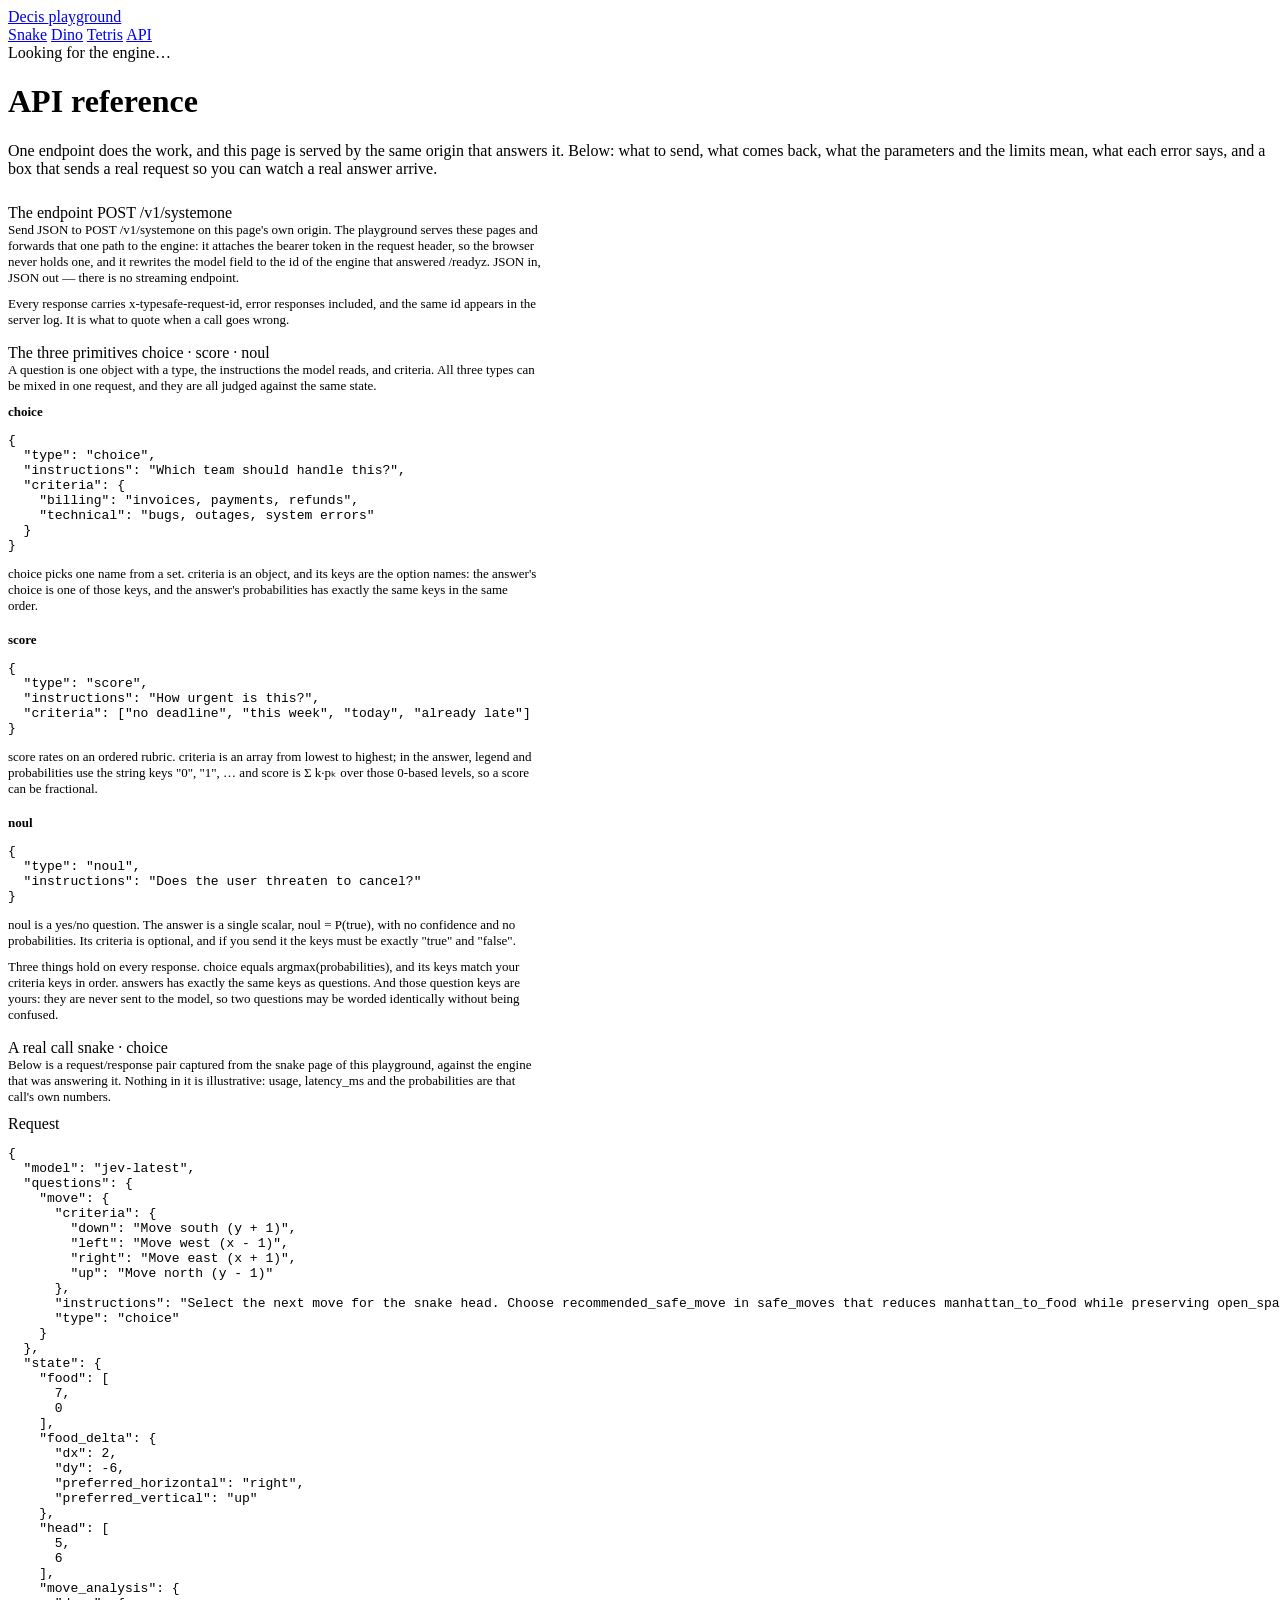
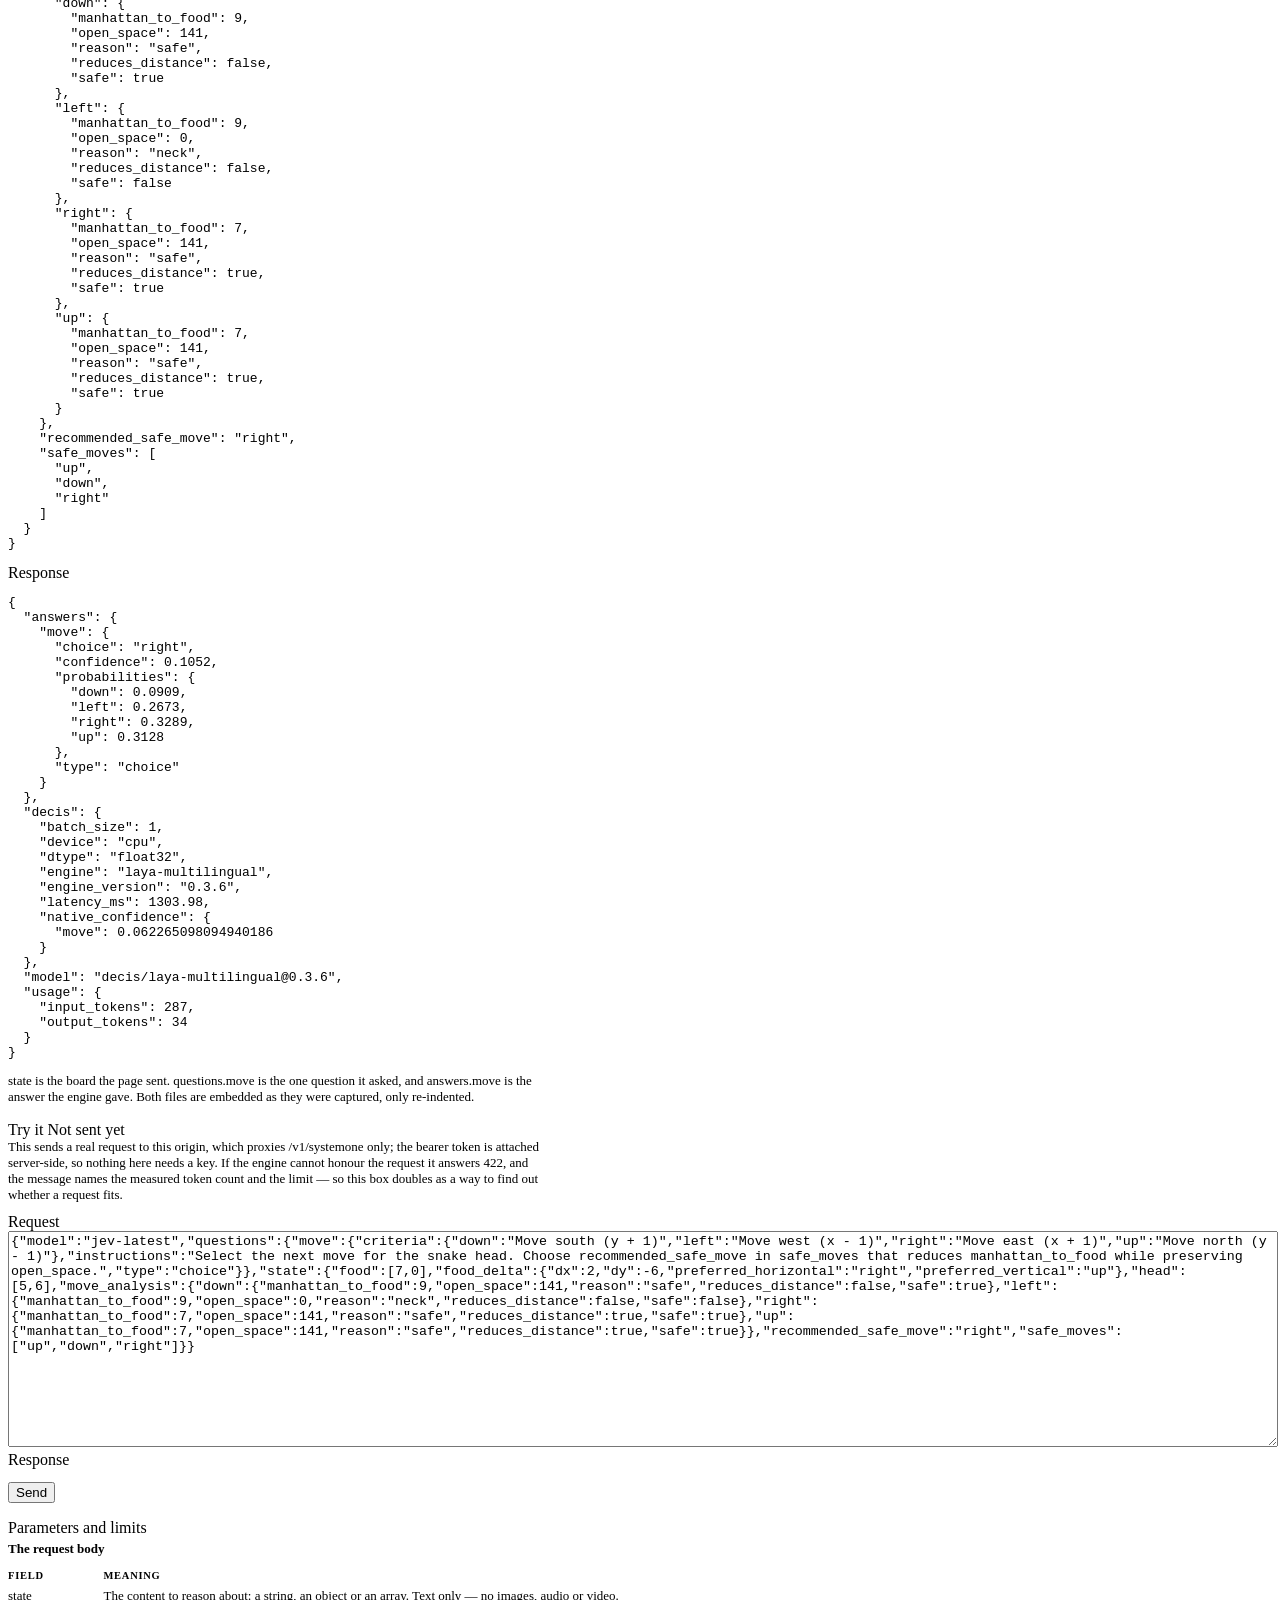
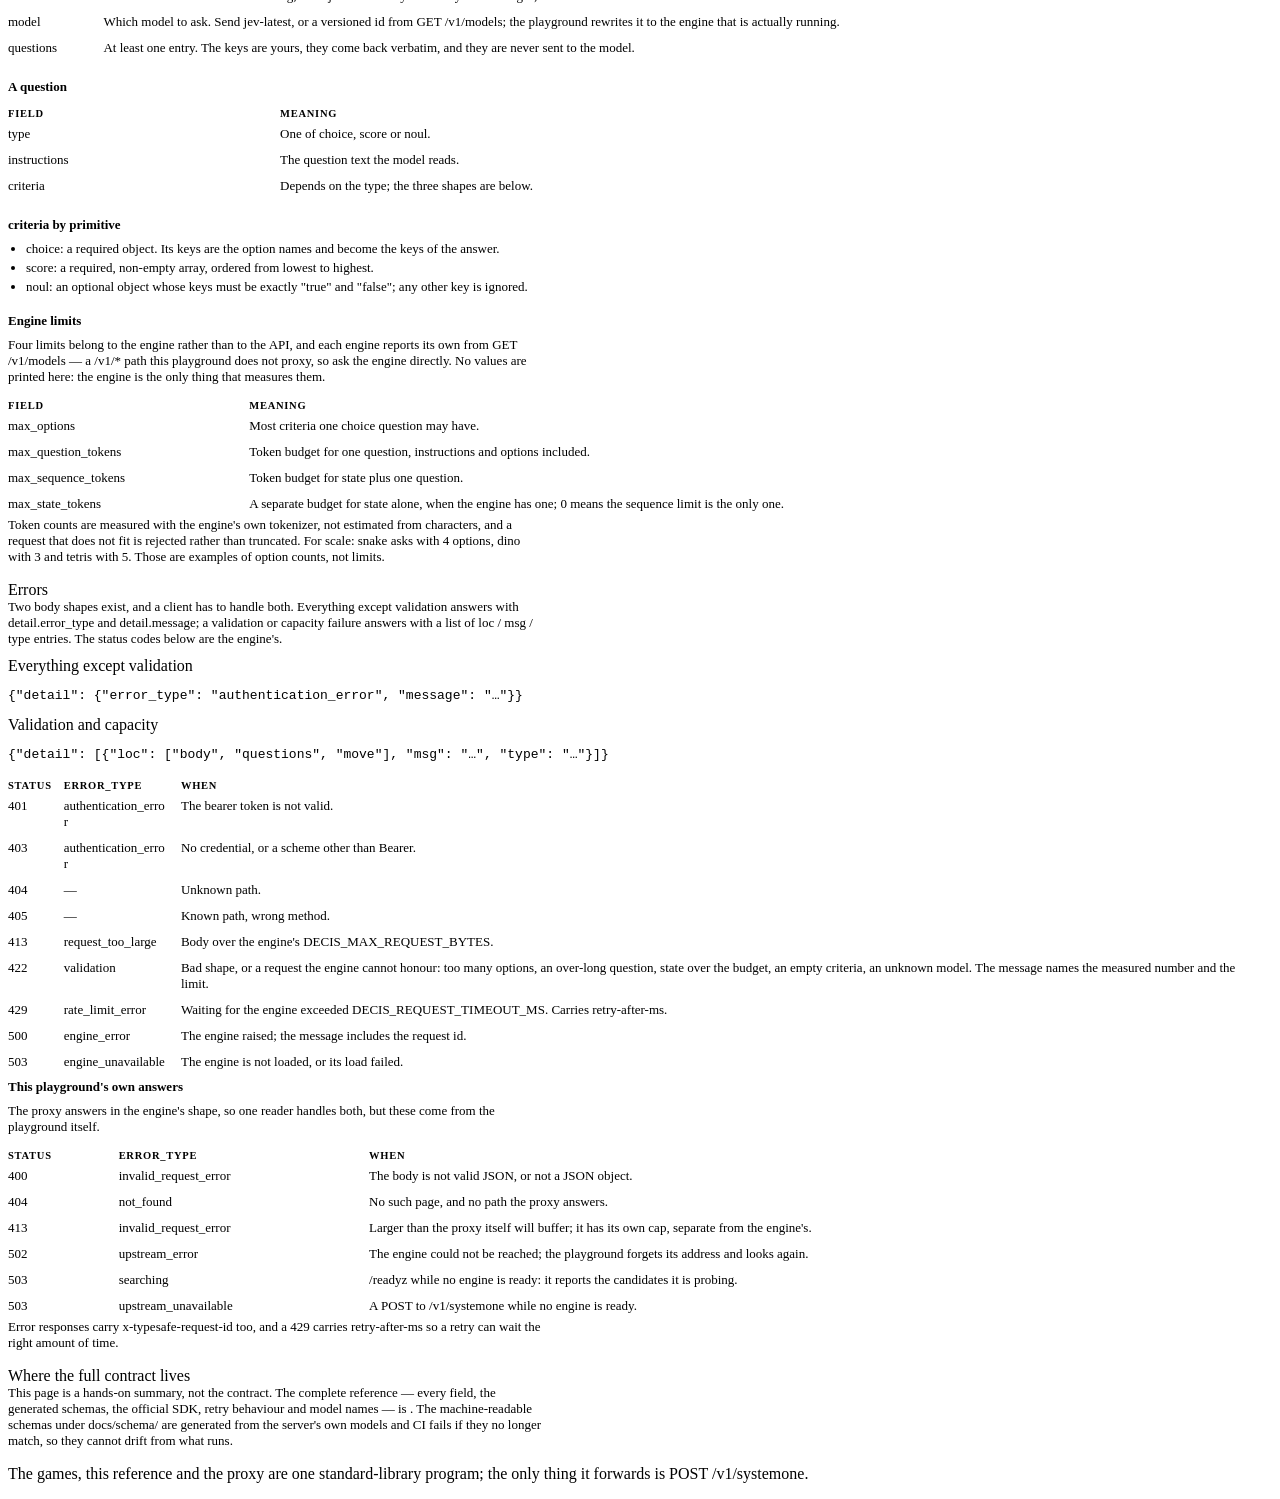
==== playground/web/api.html @ d7b5f20f "playground: move the readout under the model, add /api, and record the games Four things, all from t" ====
<!DOCTYPE html>
<!--
  The playground's human-facing reference for the API itself.

  It is a page of the playground, not a second copy of docs/api.md: it is the short version
  a reader can scroll while a request is in front of them, with a box that sends a real
  call. It wears the shared /theme.css and /i18n.js like the games, and it is static HTML
  apart from that box -- with JavaScript off, the prose and every example still read.

  Three conventions it follows deliberately:

  * **The wire vocabulary stays English.** `state`, `questions`, `criteria`, the field
    names, the status codes and `POST /v1/systemone` are values a caller types, so they are
    not translated. Only the prose around them is.
  * **The examples are captured, not invented.** The request/response pair in "A real call"
    is the snake page's own call, taken from `.scratch/api_example_request.json` and
    `.scratch/api_example_response.json` (see `.scratch/capture_api_example.py`); the
    numbers in it are that call's.
  * **No number here is a measurement of ours.** The engine limits are reported by the
    engine from `GET /v1/models`, so this page points at it instead of printing a value it
    has not measured (AGENTS.md §8).
-->
<html lang="en">
<head>
  <meta charset="UTF-8">
  <meta name="viewport" content="width=device-width, initial-scale=1.0">
  <title>Decis / API reference</title>
  <link rel="stylesheet" href="/theme.css">
  <script src="/i18n.js"></script>
  <style>
    /* Page layout only: the palette, the panels, the buttons, the I/O blocks and the
       footer come from /theme.css, which every page shares; so does the reading column
       (`.shell`, `.hero`, `.lede`), which the index and this page have in common. */
    /* One column of panels, in the order a reader needs them. */
    .sections { display: flex; flex-direction: column; gap: 16px; margin-top: 26px; }

    .panel p { margin: 0 0 10px; color: var(--ink-dim); font-size: 13px; max-width: 82ch; }
    .panel p:last-child { margin-bottom: 0; }

    .panel h3 { margin: 18px 0 8px; font-size: 13px; font-weight: 650; color: var(--ink); }
    .panel h3:first-of-type { margin-top: 4px; }

    .panel ul { margin: 0 0 10px; padding-left: 18px; color: var(--ink-dim); font-size: 13px; max-width: 82ch; }
    .panel li { margin: 3px 0; }

    /* Field tables: layout only. Every colour is a theme token, used not restated. */
    table.fields { width: 100%; border-collapse: collapse; font-size: 13px; }
    table.fields th, table.fields td { text-align: left; vertical-align: top; padding: 5px 12px 5px 0; }
    table.fields thead th {
      color: var(--muted);
      font-size: 10.5px;
      font-weight: 650;
      letter-spacing: 0.07em;
      text-transform: uppercase;
      padding-bottom: 2px;
    }
    table.fields tbody td { color: var(--ink-dim); }
    table.fields td.field, table.fields td.status { white-space: nowrap; color: var(--ink); }
    /* A cell can hold one unbreakable token -- `authentication_error`, `upstream_unavailable`,
       `DECIS_REQUEST_TIMEOUT_MS` -- and at a phone width the auto layout would honour its full
       width and push the whole page sideways (measured at 380px: `table.fields [35..475]
       vw=380`, then `[35..398]` once only the `error_type` column could break). Letting the
       words break is what keeps three columns inside the column. */
    table.fields td { overflow-wrap: anywhere; }

    /* The one control theme.css has no primitive for: an input, wearing `.io-pre` so it
       is the same block as every payload on the page. */
    textarea.io-pre { width: 100%; min-height: 210px; resize: vertical; color: var(--ink); }

    .try-actions { display: flex; flex-wrap: wrap; align-items: center; gap: 10px; margin-top: 10px; }
  </style>
</head>
<body>
  <header class="app-bar">
    <a class="brand" href="/">
      <span class="brand-mark"></span>
      <span class="brand-name">Decis <span class="brand-sub" data-i18n="brand.sub">playground</span></span>
    </a>
    <nav class="app-nav">
      <a data-back-link></a>
      <a href="/snake" data-i18n="nav.snake">Snake</a>
      <a href="/dino" data-i18n="nav.dino">Dino</a>
      <a href="/tetris" data-i18n="nav.tetris">Tetris</a>
      <a href="/api" data-i18n="nav.api" aria-current="page">API</a>
      <a data-repo-link></a>
    </nav>
    <span class="spacer"></span>
    <span class="status-chip" id="status-chip">
      <span id="dot" class="dot busy"></span>
      <span id="status-text" data-i18n="status.searching" data-i18n-dynamic>Looking for the engine&hellip;</span>
    </span>
    <div data-lang-switch></div>
  </header>

  <main class="shell">
    <div class="hero">
      <h1><span class="grad" data-i18n="hero.title">API reference</span></h1>
    </div>
    <p class="lede" data-i18n="hero.lede">
      One endpoint does the work, and this page is served by the same origin that answers it.
      Below: what to send, what comes back, what the parameters and the limits mean, what each
      error says, and a box that sends a real request so you can watch a real answer arrive.
    </p>

    <div class="sections">
      <section class="panel">
        <div class="panel-head">
          <span data-i18n="ep.title">The endpoint</span>
          <span class="panel-sub">POST /v1/systemone</span>
        </div>
        <p data-i18n="ep.body">
          Send JSON to POST /v1/systemone on this page's own origin. The playground serves these
          pages and forwards that one path to the engine: it attaches the bearer token in the
          request header, so the browser never holds one, and it rewrites the model field to the
          id of the engine that answered /readyz. JSON in, JSON out &mdash; there is no streaming
          endpoint.
        </p>
        <p data-i18n="ep.ids">
          Every response carries x-typesafe-request-id, error responses included, and the same id
          appears in the server log. It is what to quote when a call goes wrong.
        </p>
      </section>

      <section class="panel">
        <div class="panel-head">
          <span data-i18n="prim.title">The three primitives</span>
          <span class="panel-sub">choice &middot; score &middot; noul</span>
        </div>
        <p data-i18n="prim.lede">
          A question is one object with a type, the instructions the model reads, and criteria. All
          three types can be mixed in one request, and they are all judged against the same state.
        </p>
        <h3>choice</h3>
        <pre class="io-pre">{
  "type": "choice",
  "instructions": "Which team should handle this?",
  "criteria": {
    "billing": "invoices, payments, refunds",
    "technical": "bugs, outages, system errors"
  }
}</pre>
        <p data-i18n="prim.choice.body">
          choice picks one name from a set. criteria is an object, and its keys are the option
          names: the answer's choice is one of those keys, and the answer's probabilities has
          exactly the same keys in the same order.
        </p>
        <h3>score</h3>
        <pre class="io-pre">{
  "type": "score",
  "instructions": "How urgent is this?",
  "criteria": ["no deadline", "this week", "today", "already late"]
}</pre>
        <p data-i18n="prim.score.body">
          score rates on an ordered rubric. criteria is an array from lowest to highest; in the
          answer, legend and probabilities use the string keys "0", "1", &hellip; and score is
          &Sigma; k&middot;p&#8342; over those 0-based levels, so a score can be fractional.
        </p>
        <h3>noul</h3>
        <pre class="io-pre">{
  "type": "noul",
  "instructions": "Does the user threaten to cancel?"
}</pre>
        <p data-i18n="prim.noul.body">
          noul is a yes/no question. The answer is a single scalar, noul = P(true), with no
          confidence and no probabilities. Its criteria is optional, and if you send it the keys
          must be exactly "true" and "false".
        </p>
        <p data-i18n="prim.guarantees">
          Three things hold on every response. choice equals argmax(probabilities), and its keys
          match your criteria keys in order. answers has exactly the same keys as questions. And
          those question keys are yours: they are never sent to the model, so two questions may be
          worded identically without being confused.
        </p>
      </section>

      <section class="panel">
        <div class="panel-head">
          <span data-i18n="call.title">A real call</span>
          <span class="panel-sub">snake &middot; choice</span>
        </div>
        <p data-i18n="call.note">
          Below is a request/response pair captured from the snake page of this playground, against
          the engine that was answering it. Nothing in it is illustrative: usage, latency_ms and
          the probabilities are that call's own numbers.
        </p>
        <div class="io-body">
          <div class="io-block">
            <span class="io-label" data-i18n="io.request">Request</span>
            <pre class="io-pre">{
  "model": "jev-latest",
  "questions": {
    "move": {
      "criteria": {
        "down": "Move south (y + 1)",
        "left": "Move west (x - 1)",
        "right": "Move east (x + 1)",
        "up": "Move north (y - 1)"
      },
      "instructions": "Select the next move for the snake head. Choose recommended_safe_move in safe_moves that reduces manhattan_to_food while preserving open_space.",
      "type": "choice"
    }
  },
  "state": {
    "food": [
      7,
      0
    ],
    "food_delta": {
      "dx": 2,
      "dy": -6,
      "preferred_horizontal": "right",
      "preferred_vertical": "up"
    },
    "head": [
      5,
      6
    ],
    "move_analysis": {
      "down": {
        "manhattan_to_food": 9,
        "open_space": 141,
        "reason": "safe",
        "reduces_distance": false,
        "safe": true
      },
      "left": {
        "manhattan_to_food": 9,
        "open_space": 0,
        "reason": "neck",
        "reduces_distance": false,
        "safe": false
      },
      "right": {
        "manhattan_to_food": 7,
        "open_space": 141,
        "reason": "safe",
        "reduces_distance": true,
        "safe": true
      },
      "up": {
        "manhattan_to_food": 7,
        "open_space": 141,
        "reason": "safe",
        "reduces_distance": true,
        "safe": true
      }
    },
    "recommended_safe_move": "right",
    "safe_moves": [
      "up",
      "down",
      "right"
    ]
  }
}</pre>
          </div>
          <div class="io-block">
            <span class="io-label" data-i18n="io.response">Response</span>
            <pre class="io-pre">{
  "answers": {
    "move": {
      "choice": "right",
      "confidence": 0.1052,
      "probabilities": {
        "down": 0.0909,
        "left": 0.2673,
        "right": 0.3289,
        "up": 0.3128
      },
      "type": "choice"
    }
  },
  "decis": {
    "batch_size": 1,
    "device": "cpu",
    "dtype": "float32",
    "engine": "laya-multilingual",
    "engine_version": "0.3.6",
    "latency_ms": 1303.98,
    "native_confidence": {
      "move": 0.062265098094940186
    }
  },
  "model": "decis/laya-multilingual@0.3.6",
  "usage": {
    "input_tokens": 287,
    "output_tokens": 34
  }
}</pre>
          </div>
        </div>
        <p data-i18n="call.anatomy">
          state is the board the page sent. questions.move is the one question it asked, and
          answers.move is the answer the engine gave. Both files are embedded as they were
          captured, only re-indented.
        </p>
      </section>

      <section class="panel">
        <div class="panel-head">
          <span data-i18n="try.title">Try it</span>
          <span class="panel-subs">
            <span class="panel-sub" id="try-status" data-i18n="try.idle" data-i18n-dynamic>Not sent yet</span>
            <span class="panel-sub" id="try-id"></span>
          </span>
        </div>
        <p data-i18n="try.hint">
          This sends a real request to this origin, which proxies /v1/systemone only; the bearer
          token is attached server-side, so nothing here needs a key. If the engine cannot honour
          the request it answers 422, and the message names the measured token count and the limit
          &mdash; so this box doubles as a way to find out whether a request fits.
        </p>
        <div class="io-body">
          <div class="io-block">
            <label class="io-label" for="try-request" data-i18n="io.request">Request</label>
            <textarea id="try-request" class="io-pre" rows="12" spellcheck="false">{"model":"jev-latest","questions":{"move":{"criteria":{"down":"Move south (y + 1)","left":"Move west (x - 1)","right":"Move east (x + 1)","up":"Move north (y - 1)"},"instructions":"Select the next move for the snake head. Choose recommended_safe_move in safe_moves that reduces manhattan_to_food while preserving open_space.","type":"choice"}},"state":{"food":[7,0],"food_delta":{"dx":2,"dy":-6,"preferred_horizontal":"right","preferred_vertical":"up"},"head":[5,6],"move_analysis":{"down":{"manhattan_to_food":9,"open_space":141,"reason":"safe","reduces_distance":false,"safe":true},"left":{"manhattan_to_food":9,"open_space":0,"reason":"neck","reduces_distance":false,"safe":false},"right":{"manhattan_to_food":7,"open_space":141,"reason":"safe","reduces_distance":true,"safe":true},"up":{"manhattan_to_food":7,"open_space":141,"reason":"safe","reduces_distance":true,"safe":true}},"recommended_safe_move":"right","safe_moves":["up","down","right"]}}</textarea>
          </div>
          <div class="io-block">
            <span class="io-label" data-i18n="io.response">Response</span>
            <pre class="io-pre" id="try-response"></pre>
          </div>
        </div>
        <div class="try-actions">
          <button class="btn btn-primary" id="try-send" type="button" data-i18n="try.send">Send</button>
        </div>
      </section>

      <section class="panel">
        <div class="panel-head">
          <span data-i18n="params.title">Parameters and limits</span>
        </div>
        <h3 data-i18n="params.req.head">The request body</h3>
        <table class="fields">
          <thead>
            <tr><th data-i18n="params.field">Field</th><th data-i18n="params.meaning">Meaning</th></tr>
          </thead>
          <tbody>
            <tr>
              <td class="field mono">state</td>
              <td data-i18n="params.state.desc">
                The content to reason about: a string, an object or an array. Text only &mdash; no
                images, audio or video.
              </td>
            </tr>
            <tr>
              <td class="field mono">model</td>
              <td data-i18n="params.model.desc">
                Which model to ask. Send jev-latest, or a versioned id from GET /v1/models; the
                playground rewrites it to the engine that is actually running.
              </td>
            </tr>
            <tr>
              <td class="field mono">questions</td>
              <td data-i18n="params.questions.desc">
                At least one entry. The keys are yours, they come back verbatim, and they are never
                sent to the model.
              </td>
            </tr>
          </tbody>
        </table>

        <h3 data-i18n="params.qhead">A question</h3>
        <table class="fields">
          <thead>
            <tr><th data-i18n="params.field">Field</th><th data-i18n="params.meaning">Meaning</th></tr>
          </thead>
          <tbody>
            <tr>
              <td class="field mono">type</td>
              <td data-i18n="params.q.type.desc">One of choice, score or noul.</td>
            </tr>
            <tr>
              <td class="field mono">instructions</td>
              <td data-i18n="params.q.instructions.desc">The question text the model reads.</td>
            </tr>
            <tr>
              <td class="field mono">criteria</td>
              <td data-i18n="params.q.criteria.desc">Depends on the type; the three shapes are below.</td>
            </tr>
          </tbody>
        </table>

        <h3 data-i18n="params.criteria.head">criteria by primitive</h3>
        <ul>
          <li data-i18n="params.criteria.choice">
            choice: a required object. Its keys are the option names and become the keys of the
            answer.
          </li>
          <li data-i18n="params.criteria.score">
            score: a required, non-empty array, ordered from lowest to highest.
          </li>
          <li data-i18n="params.criteria.noul">
            noul: an optional object whose keys must be exactly "true" and "false"; any other key
            is ignored.
          </li>
        </ul>

        <h3 data-i18n="limits.title">Engine limits</h3>
        <p data-i18n="limits.lede">
          Four limits belong to the engine rather than to the API, and each engine reports its own
          from GET /v1/models &mdash; a /v1/* path this playground does not proxy, so ask the engine
          directly. No values are printed here: the engine is the only thing that measures them.
        </p>
        <table class="fields">
          <thead>
            <tr><th data-i18n="params.field">Field</th><th data-i18n="params.meaning">Meaning</th></tr>
          </thead>
          <tbody>
            <tr>
              <td class="field mono">max_options</td>
              <td data-i18n="limits.maxOptions.desc">Most criteria one choice question may have.</td>
            </tr>
            <tr>
              <td class="field mono">max_question_tokens</td>
              <td data-i18n="limits.maxQuestionTokens.desc">
                Token budget for one question, instructions and options included.
              </td>
            </tr>
            <tr>
              <td class="field mono">max_sequence_tokens</td>
              <td data-i18n="limits.maxSequenceTokens.desc">Token budget for state plus one question.</td>
            </tr>
            <tr>
              <td class="field mono">max_state_tokens</td>
              <td data-i18n="limits.maxStateTokens.desc">
                A separate budget for state alone, when the engine has one; 0 means the sequence
                limit is the only one.
              </td>
            </tr>
          </tbody>
        </table>
        <p data-i18n="limits.tokenizer">
          Token counts are measured with the engine's own tokenizer, not estimated from characters,
          and a request that does not fit is rejected rather than truncated. For scale: snake asks
          with 4 options, dino with 3 and tetris with 5. Those are examples of option counts, not
          limits.
        </p>
      </section>

      <section class="panel">
        <div class="panel-head">
          <span data-i18n="err.title">Errors</span>
        </div>
        <p data-i18n="err.lede">
          Two body shapes exist, and a client has to handle both. Everything except validation
          answers with detail.error_type and detail.message; a validation or capacity failure
          answers with a list of loc / msg / type entries. The status codes below are the engine's.
        </p>
        <div class="io-body">
          <div class="io-block">
            <span class="io-label" data-i18n="err.shape.one">Everything except validation</span>
            <pre class="io-pre">{"detail": {"error_type": "authentication_error", "message": "&hellip;"}}</pre>
          </div>
          <div class="io-block">
            <span class="io-label" data-i18n="err.shape.two">Validation and capacity</span>
            <pre class="io-pre">{"detail": [{"loc": ["body", "questions", "move"], "msg": "&hellip;", "type": "&hellip;"}]}</pre>
          </div>
        </div>
        <table class="fields">
          <thead>
            <tr>
              <th data-i18n="err.status">Status</th>
              <th>error_type</th>
              <th data-i18n="err.when">When</th>
            </tr>
          </thead>
          <tbody>
            <tr>
              <td class="status"><span class="tag">401</span></td>
              <td class="mono">authentication_error</td>
              <td data-i18n="err.401">The bearer token is not valid.</td>
            </tr>
            <tr>
              <td class="status"><span class="tag">403</span></td>
              <td class="mono">authentication_error</td>
              <td data-i18n="err.403">No credential, or a scheme other than Bearer.</td>
            </tr>
            <tr>
              <td class="status"><span class="tag">404</span></td>
              <td class="mono">&mdash;</td>
              <td data-i18n="err.404">Unknown path.</td>
            </tr>
            <tr>
              <td class="status"><span class="tag">405</span></td>
              <td class="mono">&mdash;</td>
              <td data-i18n="err.405">Known path, wrong method.</td>
            </tr>
            <tr>
              <td class="status"><span class="tag">413</span></td>
              <td class="mono">request_too_large</td>
              <td data-i18n="err.413">Body over the engine's DECIS_MAX_REQUEST_BYTES.</td>
            </tr>
            <tr>
              <td class="status"><span class="tag">422</span></td>
              <td class="mono">validation</td>
              <td data-i18n="err.422">
                Bad shape, or a request the engine cannot honour: too many options, an over-long
                question, state over the budget, an empty criteria, an unknown model. The message
                names the measured number and the limit.
              </td>
            </tr>
            <tr>
              <td class="status"><span class="tag">429</span></td>
              <td class="mono">rate_limit_error</td>
              <td data-i18n="err.429">
                Waiting for the engine exceeded DECIS_REQUEST_TIMEOUT_MS. Carries retry-after-ms.
              </td>
            </tr>
            <tr>
              <td class="status"><span class="tag">500</span></td>
              <td class="mono">engine_error</td>
              <td data-i18n="err.500">The engine raised; the message includes the request id.</td>
            </tr>
            <tr>
              <td class="status"><span class="tag">503</span></td>
              <td class="mono">engine_unavailable</td>
              <td data-i18n="err.503">The engine is not loaded, or its load failed.</td>
            </tr>
          </tbody>
        </table>

        <h3 data-i18n="err.play.title">This playground's own answers</h3>
        <p data-i18n="err.play.lede">
          The proxy answers in the engine's shape, so one reader handles both, but these come from
          the playground itself.
        </p>
        <table class="fields">
          <thead>
            <tr>
              <th data-i18n="err.status">Status</th>
              <th>error_type</th>
              <th data-i18n="err.when">When</th>
            </tr>
          </thead>
          <tbody>
            <tr>
              <td class="status"><span class="tag">400</span></td>
              <td class="mono">invalid_request_error</td>
              <td data-i18n="err.play.400">The body is not valid JSON, or not a JSON object.</td>
            </tr>
            <tr>
              <td class="status"><span class="tag">404</span></td>
              <td class="mono">not_found</td>
              <td data-i18n="err.play.404">No such page, and no path the proxy answers.</td>
            </tr>
            <tr>
              <td class="status"><span class="tag">413</span></td>
              <td class="mono">invalid_request_error</td>
              <td data-i18n="err.play.413">
                Larger than the proxy itself will buffer; it has its own cap, separate from the
                engine's.
              </td>
            </tr>
            <tr>
              <td class="status"><span class="tag">502</span></td>
              <td class="mono">upstream_error</td>
              <td data-i18n="err.play.502">
                The engine could not be reached; the playground forgets its address and looks again.
              </td>
            </tr>
            <tr>
              <td class="status"><span class="tag">503</span></td>
              <td class="mono">searching</td>
              <td data-i18n="err.play.503">
                /readyz while no engine is ready: it reports the candidates it is probing.
              </td>
            </tr>
            <tr>
              <td class="status"><span class="tag">503</span></td>
              <td class="mono">upstream_unavailable</td>
              <td data-i18n="err.play.503.post">
                A POST to /v1/systemone while no engine is ready.
              </td>
            </tr>
          </tbody>
        </table>
        <p data-i18n="err.id.note">
          Error responses carry x-typesafe-request-id too, and a 429 carries retry-after-ms so a
          retry can wait the right amount of time.
        </p>
      </section>

      <section class="panel">
        <div class="panel-head">
          <span data-i18n="ref.title">Where the full contract lives</span>
        </div>
        <p>
          <span data-i18n="ref.lead">This page is a hands-on summary, not the contract. The complete reference &mdash; every field, the generated schemas, the official SDK, retry behaviour and model names &mdash; is</span>
          <a data-docs-link></a><span data-i18n="ref.tail">. The machine-readable schemas under docs/schema/ are generated from the server's own models and CI fails if they no longer match, so they cannot drift from what runs.</span>
        </p>
      </section>
    </div>

    <p class="page-foot" data-i18n="foot.note">
      The games, this reference and the proxy are one standard-library program; the only thing it
      forwards is POST /v1/systemone.
    </p>
  </main>

  <script>
    I18N.add({
      en: {
        "hero.title": "API reference",
        "hero.lede": "One endpoint does the work, and this page is served by the same origin that answers it. Below: what to send, what comes back, what the parameters and the limits mean, what each error says, and a box that sends a real request so you can watch a real answer arrive.",
        "ep.title": "The endpoint",
        "ep.body": "Send JSON to POST /v1/systemone on this page's own origin. The playground serves these pages and forwards that one path to the engine: it attaches the bearer token in the request header, so the browser never holds one, and it rewrites the model field to the id of the engine that answered /readyz. JSON in, JSON out \u2014 there is no streaming endpoint.",
        "ep.ids": "Every response carries x-typesafe-request-id, error responses included, and the same id appears in the server log. It is what to quote when a call goes wrong.",
        "prim.title": "The three primitives",
        "prim.lede": "A question is one object with a type, the instructions the model reads, and criteria. All three types can be mixed in one request, and they are all judged against the same state.",
        "prim.choice.body": "choice picks one name from a set. criteria is an object, and its keys are the option names: the answer's choice is one of those keys, and the answer's probabilities has exactly the same keys in the same order.",
        "prim.score.body": "score rates on an ordered rubric. criteria is an array from lowest to highest; in the answer, legend and probabilities use the string keys \"0\", \"1\", \u2026 and score is \u03a3 k\u00b7p\u2096 over those 0-based levels, so a score can be fractional.",
        "prim.noul.body": "noul is a yes/no question. The answer is a single scalar, noul = P(true), with no confidence and no probabilities. Its criteria is optional, and if you send it the keys must be exactly \"true\" and \"false\".",
        "prim.guarantees": "Three things hold on every response. choice equals argmax(probabilities), and its keys match your criteria keys in order. answers has exactly the same keys as questions. And those question keys are yours: they are never sent to the model, so two questions may be worded identically without being confused.",
        "call.title": "A real call",
        "call.note": "Below is a request/response pair captured from the snake page of this playground, against the engine that was answering it. Nothing in it is illustrative: usage, latency_ms and the probabilities are that call's own numbers.",
        "call.anatomy": "state is the board the page sent. questions.move is the one question it asked, and answers.move is the answer the engine gave. Both files are embedded as they were captured, only re-indented.",
        "try.title": "Try it",
        "try.hint": "This sends a real request to this origin, which proxies /v1/systemone only; the bearer token is attached server-side, so nothing here needs a key. If the engine cannot honour the request it answers 422, and the message names the measured token count and the limit \u2014 so this box doubles as a way to find out whether a request fits.",
        "try.send": "Send",
        "try.idle": "Not sent yet",
        "try.sending": "Sending\u2026",
        "try.status": "HTTP {status} \u00b7 {ms} ms",
        "try.badJson": "Not valid JSON: {message}",
        "try.noResponse": "The request did not complete: {message}",
        "try.raw": "HTTP {status} \u00b7 {ms} ms \u2014 the body is not JSON, shown as it arrived",
        "params.title": "Parameters and limits",
        "params.field": "Field",
        "params.meaning": "Meaning",
        "params.req.head": "The request body",
        "params.state.desc": "The content to reason about: a string, an object or an array. Text only \u2014 no images, audio or video.",
        "params.model.desc": "Which model to ask. Send jev-latest, or a versioned id from GET /v1/models; the playground rewrites it to the engine that is actually running.",
        "params.questions.desc": "At least one entry. The keys are yours, they come back verbatim, and they are never sent to the model.",
        "params.qhead": "A question",
        "params.q.type.desc": "One of choice, score or noul.",
        "params.q.instructions.desc": "The question text the model reads.",
        "params.q.criteria.desc": "Depends on the type; the three shapes are below.",
        "params.criteria.head": "criteria by primitive",
        "params.criteria.choice": "choice: a required object. Its keys are the option names and become the keys of the answer.",
        "params.criteria.score": "score: a required, non-empty array, ordered from lowest to highest.",
        "params.criteria.noul": "noul: an optional object whose keys must be exactly \"true\" and \"false\"; any other key is ignored.",
        "limits.title": "Engine limits",
        "limits.lede": "Four limits belong to the engine rather than to the API, and each engine reports its own from GET /v1/models \u2014 a /v1/* path this playground does not proxy, so ask the engine directly. No values are printed here: the engine is the only thing that measures them.",
        "limits.maxOptions.desc": "Most criteria one choice question may have.",
        "limits.maxQuestionTokens.desc": "Token budget for one question, instructions and options included.",
        "limits.maxSequenceTokens.desc": "Token budget for state plus one question.",
        "limits.maxStateTokens.desc": "A separate budget for state alone, when the engine has one; 0 means the sequence limit is the only one.",
        "limits.tokenizer": "Token counts are measured with the engine's own tokenizer, not estimated from characters, and a request that does not fit is rejected rather than truncated. For scale: snake asks with 4 options, dino with 3 and tetris with 5. Those are examples of option counts, not limits.",
        "err.title": "Errors",
        "err.lede": "Two body shapes exist, and a client has to handle both. Everything except validation answers with detail.error_type and detail.message; a validation or capacity failure answers with a list of loc / msg / type entries. The status codes below are the engine's.",
        "err.shape.one": "Everything except validation",
        "err.shape.two": "Validation and capacity",
        "err.status": "Status",
        "err.when": "When",
        "err.401": "The bearer token is not valid.",
        "err.403": "No credential, or a scheme other than Bearer.",
        "err.404": "Unknown path.",
        "err.405": "Known path, wrong method.",
        "err.413": "Body over DECIS_MAX_REQUEST_BYTES.",
        "err.422": "Bad shape, or a request the engine cannot honour: too many options, an over-long question, state over the budget, an empty criteria, an unknown model. The message names the measured number and the limit.",
        "err.429": "Waiting for the engine exceeded DECIS_REQUEST_TIMEOUT_MS. Carries retry-after-ms.",
        "err.500": "The engine raised; the message includes the request id.",
        "err.503": "The engine is not loaded, or its load failed.",
        "err.play.title": "This playground's own answers",
        "err.play.lede": "The proxy answers in the engine's shape, so one reader handles both, but these come from the playground itself.",
        "err.play.400": "The body is not valid JSON, or not a JSON object.",
        "err.play.404": "No such page, and no path the proxy answers.",
        "err.play.413": "Larger than the proxy itself will buffer; it has its own cap, separate from the engine's.",
        "err.play.502": "The engine could not be reached; the playground forgets its address and looks again.",
        "err.play.503": "/readyz while no engine is ready: it reports the candidates it is probing.",
        "err.play.503.post": "A POST to /v1/systemone while no engine is ready.",
        "err.id.note": "Error responses carry x-typesafe-request-id too, and a 429 carries retry-after-ms so a retry can wait the right amount of time.",
        "ref.title": "Where the full contract lives",
        "ref.lead": "This page is a hands-on summary, not the contract. The complete reference \u2014 every field, the generated schemas, the official SDK, retry behaviour and model names \u2014 is",
        "ref.tail": ". The machine-readable schemas under docs/schema/ are generated from the server's own models and CI fails if they no longer match, so they cannot drift from what runs.",
        "foot.note": "The games, this reference and the proxy are one standard-library program; the only thing it forwards is POST /v1/systemone."
      },
      zh: {
        "hero.title": "API 参考",
        "hero.lede": "干活只需要一个端点，而本页就由回答它的同一来源提供。下面依次是：发什么、回什么、参数与上限的含义、每种错误说什么，以及一个真的发出请求、让你看见真实答案回来的输入框。",
        "ep.title": "端点",
        "ep.body": "把 JSON 发到本页同一来源（origin）的 POST /v1/systemone。playground 提供这些页面，并把这一条路径转发给引擎：它在请求头里附上 bearer token，所以浏览器里始终没有密钥；同时把 model 字段改写成 /readyz 报出的引擎 id。JSON 进、JSON 出——没有流式接口。",
        "ep.ids": "每个响应都带 x-typesafe-request-id，错误响应也一样，同一个 id 也会出现在服务端日志里。调用出问题时，引用它。",
        "prim.title": "三种原语",
        "prim.lede": "一个 question 是一个对象，包含 type、给模型读的 instructions，以及 criteria。三种 type 可以在同一个请求里混用，并且都针对同一个 state 作答。",
        "prim.choice.body": "choice 从一组名字里挑一个。criteria 是一个对象，它的键就是选项名：回答里的 choice 是其中一个键，probabilities 的键与它逐字相同、顺序一致。",
        "prim.score.body": "score 按一条有序的量表打分。criteria 是从低到高的数组；回答里的 legend 与 probabilities 使用字符串键 \"0\"、\"1\"……，score 是在这些 0 基层级上的 Σ k·pₖ，所以可以是小数。",
        "prim.noul.body": "noul 是一个是/否问题。回答是单个标量 noul = P(true)，没有 confidence，也没有 probabilities。它的 criteria 是可选的；如果要发，键必须正好是 \"true\" 和 \"false\"。",
        "prim.guarantees": "每个响应都保证三件事。choice 等于 argmax(probabilities)，且它的键与你的 criteria 键按顺序一一对应。answers 的键与 questions 完全相同。而这些 question 键是你自己的：它们从不发给模型，所以两个问题可以措辞一样而不会混淆。",
        "call.title": "一次真实调用",
        "call.note": "下面是本 playground 的贪吃蛇页面当时向在作答的引擎发出的请求/响应对。里面没有示例数字：usage、latency_ms 和各个概率都是那一次调用自己的。",
        "call.anatomy": "state 是页面发出去的棋盘。questions.move 是它问的唯一一个问题，answers.move 是引擎给出的回答。两个文件按抓取到的样子嵌入，只重新缩进过。",
        "try.title": "试一试",
        "try.hint": "这会把一个真实请求发到本来源；它只代理 /v1/systemone，bearer token 在服务端附上，所以这里不需要任何密钥。如果引擎无法完成这个请求，它会回 422，消息里会写出实测的 token 数和上限——所以这个框也是判断一个请求装不装得下的办法。",
        "try.send": "发送",
        "try.idle": "还没有发送",
        "try.sending": "正在发送……",
        "try.status": "HTTP {status} · {ms} 毫秒",
        "try.badJson": "不是合法的 JSON：{message}",
        "try.noResponse": "请求没有完成：{message}",
        "try.raw": "HTTP {status} · {ms} 毫秒——响应体不是 JSON，按原样显示",
        "params.title": "参数与上限",
        "params.field": "字段",
        "params.meaning": "含义",
        "params.req.head": "请求体",
        "params.state.desc": "要推理的内容：字符串、对象或数组。只支持文本——没有图像、音频或视频。",
        "params.model.desc": "要问哪个模型。可以发 jev-latest，也可以发 GET /v1/models 里的版本化 id；playground 会把它改写成真正在跑的那个引擎。",
        "params.questions.desc": "至少一项。键由你决定，会原样返回，并且从不发给模型。",
        "params.qhead": "一个 question",
        "params.q.type.desc": "取 choice、score 或 noul 之一。",
        "params.q.instructions.desc": "模型读到的题目文字。",
        "params.q.criteria.desc": "取决于 type；三种形状见下。",
        "params.criteria.head": "各原语的 criteria",
        "params.criteria.choice": "choice：必填的对象。它的键就是选项名，并成为回答的键。",
        "params.criteria.score": "score：必填的非空数组，从低到高排列。",
        "params.criteria.noul": "noul：可选的对象，键必须正好是 \"true\" 和 \"false\"；其他键会被忽略。",
        "limits.title": "引擎上限",
        "limits.lede": "有四条上限属于引擎而不是 API，每个引擎都通过 GET /v1/models 报出自己的取值——这条 /v1/* 路径本 playground 不代理，请直接问引擎。这里不印任何数值：只有引擎自己测量它们。",
        "limits.maxOptions.desc": "一个 choice 问题最多允许多少个 criteria。",
        "limits.maxQuestionTokens.desc": "一个问题的 token 预算，包含 instructions 与选项。",
        "limits.maxSequenceTokens.desc": "state 加一个问题的 token 预算。",
        "limits.maxStateTokens.desc": "某些引擎对 state 单独设的预算；0 表示只有序列那一条上限。",
        "limits.tokenizer": "token 数用引擎自己的 tokenizer 量出来，不从字符数估算；装不下的请求会被拒绝，而不是截断。作为规模参照：贪吃蛇发 4 个选项、恐龙 3 个、俄罗斯方块 5 个。这些是选项数的例子，不是上限。",
        "err.title": "错误",
        "err.lede": "有两种响应体形状，客户端两种都要处理。除校验外的所有错误都回 detail.error_type 与 detail.message；校验或容量失败则回一组 loc / msg / type 条目。下表中的状态码来自引擎。",
        "err.shape.one": "除校验之外的一切",
        "err.shape.two": "校验与容量",
        "err.status": "状态码",
        "err.when": "何时",
        "err.401": "bearer token 无效。",
        "err.403": "没有凭证，或 scheme 不是 Bearer。",
        "err.404": "未知路径。",
        "err.405": "路径已知，方法不对。",
        "err.413": "请求体超过 DECIS_MAX_REQUEST_BYTES。",
        "err.422": "形状不对，或引擎无法完成这个请求：选项过多、问题过长、state 超出预算、criteria 为空、模型未知。消息里会写出实测的数值和上限。",
        "err.429": "等引擎的时间超过了 DECIS_REQUEST_TIMEOUT_MS。带 retry-after-ms。",
        "err.500": "引擎抛出了异常；消息里带请求 id。",
        "err.503": "引擎没有加载，或加载失败。",
        "err.play.title": "本 playground 自己的回答",
        "err.play.lede": "代理用引擎的形状作答，所以一套解析逻辑就够；但下面这些来自 playground 自己。",
        "err.play.400": "请求体不是合法 JSON，或者不是一个 JSON 对象。",
        "err.play.404": "没有这个页面，也没有代理会回答的这条路径。",
        "err.play.413": "比代理自己愿意缓冲的还大；它有自己的上限，与引擎的那个分开。",
        "err.play.502": "联系不上引擎；playground 会忘掉它的地址并重新寻找。",
        "err.play.503": "还没有引擎就绪时的 /readyz：它会报出正在探测的候选地址。",
        "err.play.503.post": "还没有引擎就绪时，向 /v1/systemone 发 POST。",
        "err.id.note": "错误响应也带 x-typesafe-request-id；429 还带 retry-after-ms，好让重试等够正确的时间。",
        "ref.title": "完整契约在哪里",
        "ref.lead": "本页是上手用的摘要，不是契约。完整参考——每个字段、生成的 schema、官方 SDK、重试行为和模型名——在",
        "ref.tail": "。docs/schema/ 下的机器可读 schema 由服务端模型本身生成，一旦不再一致 CI 就会失败，所以它们不会和实际运行的代码脱节。",
        "foot.note": "三个游戏、本参考页和代理是同一个纯标准库程序；它唯一转发的就是 POST /v1/systemone。"
      }
    });

    const $ = (id) => document.getElementById(id);

    // --- the engine chip -------------------------------------------------------------
    // The same `/api/config` poll the index page uses: the chip is shell furniture, so it
    // says which engine is up rather than leaving the page looking for one forever.
    let lastConfig = null;
    let lastConfigError = null;

    function renderStatus() {
      const dot = $("dot");
      const text = $("status-text");
      if (lastConfigError !== null) {
        dot.className = "dot err";
        text.textContent = I18N.t("status.unreachable", { message: lastConfigError });
        return;
      }
      if (!lastConfig) {
        dot.className = "dot busy";
        text.textContent = I18N.t("status.searching");
        return;
      }
      if (lastConfig.ready) {
        dot.className = "dot live";
        text.textContent = I18N.t("status.ready", { engine: lastConfig.engine || "" });
      } else {
        dot.className = "dot warn";
        text.textContent = I18N.t("status.searching");
      }
    }

    async function refreshEngine() {
      try {
        const response = await fetch("/api/config", { cache: "no-store" });
        lastConfig = await response.json();
        lastConfigError = null;
      } catch (error) {
        lastConfig = null;
        lastConfigError = error.message;
      }
      renderStatus();
    }

    // --- the try-it box --------------------------------------------------------------
    // What it prints is the response, the status the browser saw, and the wall-clock time
    // this page measured around the fetch. The engine's own `decis.latency_ms` is in the
    // body and is server-side; the two are different measurements and both are labelled.
    let lastTry = { kind: "idle" };

    function renderTry() {
      const status = $("try-status");
      if (lastTry.kind === "idle") status.textContent = I18N.t("try.idle");
      else if (lastTry.kind === "sending") status.textContent = I18N.t("try.sending");
      else if (lastTry.kind === "done") status.textContent = I18N.t("try.status", { status: lastTry.status, ms: lastTry.ms });
      else status.textContent = I18N.t(lastTry.key, lastTry.vars);
    }

    async function sendRequest() {
      const button = $("try-send");
      const output = $("try-response");
      const requestId = $("try-id");
      let payload;
      try {
        payload = JSON.parse($("try-request").value);
      } catch (error) {
        output.textContent = "";
        requestId.textContent = "";
        lastTry = { kind: "message", key: "try.badJson", vars: { message: error.message } };
        renderTry();
        return;
      }

      button.disabled = true;
      output.textContent = "";
      requestId.textContent = "";
      lastTry = { kind: "sending" };
      renderTry();

      const started = performance.now();
      let response = null;
      let failure = null;
      try {
        response = await fetch("/v1/systemone", {
          method: "POST",
          headers: { "content-type": "application/json" },
          body: JSON.stringify(payload)
        });
      } catch (error) {
        failure = error.message;
      }
      const elapsed = Math.round(performance.now() - started);
      button.disabled = false;

      if (failure !== null) {
        lastTry = { kind: "message", key: "try.noResponse", vars: { message: failure } };
        renderTry();
        return;
      }

      // The id the SDK requires is on every response, so it is worth showing next to the
      // status rather than leaving a reader to open developer tools for it.
      const header = response.headers.get("x-typesafe-request-id");
      if (header) requestId.textContent = header;

      // Assigned as text, never as markup: a body from the engine is data.
      const body = await response.text();
      let pretty = null;
      try {
        pretty = JSON.stringify(JSON.parse(body), null, 2);
      } catch (error) {
        pretty = null;
      }
      if (pretty === null) {
        output.textContent = body;
        lastTry = { kind: "message", key: "try.raw", vars: { status: response.status, ms: elapsed } };
      } else {
        output.textContent = pretty;
        lastTry = { kind: "done", status: response.status, ms: elapsed };
      }
      renderTry();
    }

    I18N.onChange(renderStatus);
    I18N.onChange(renderTry);
    $("try-send").addEventListener("click", sendRequest);
    renderTry();
    refreshEngine();
    setInterval(refreshEngine, 5000);
  </script>
</body>
</html>
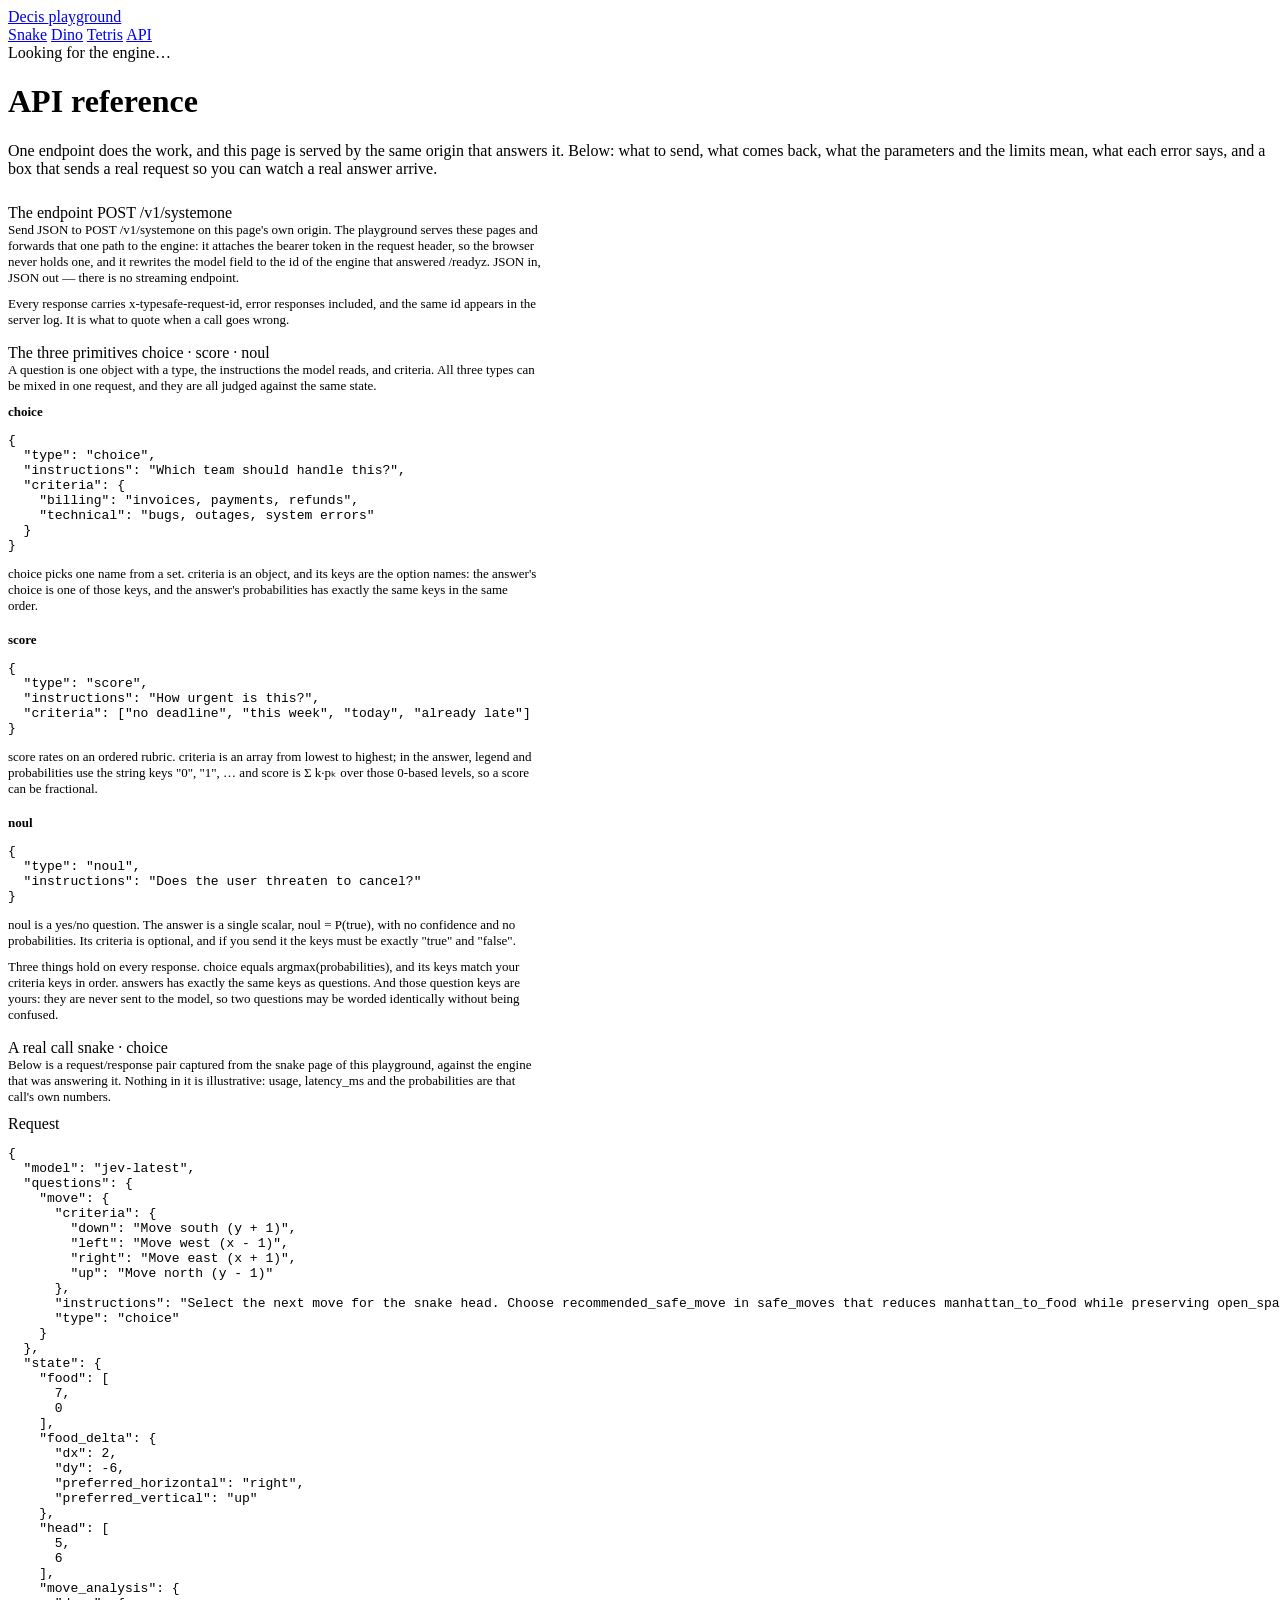
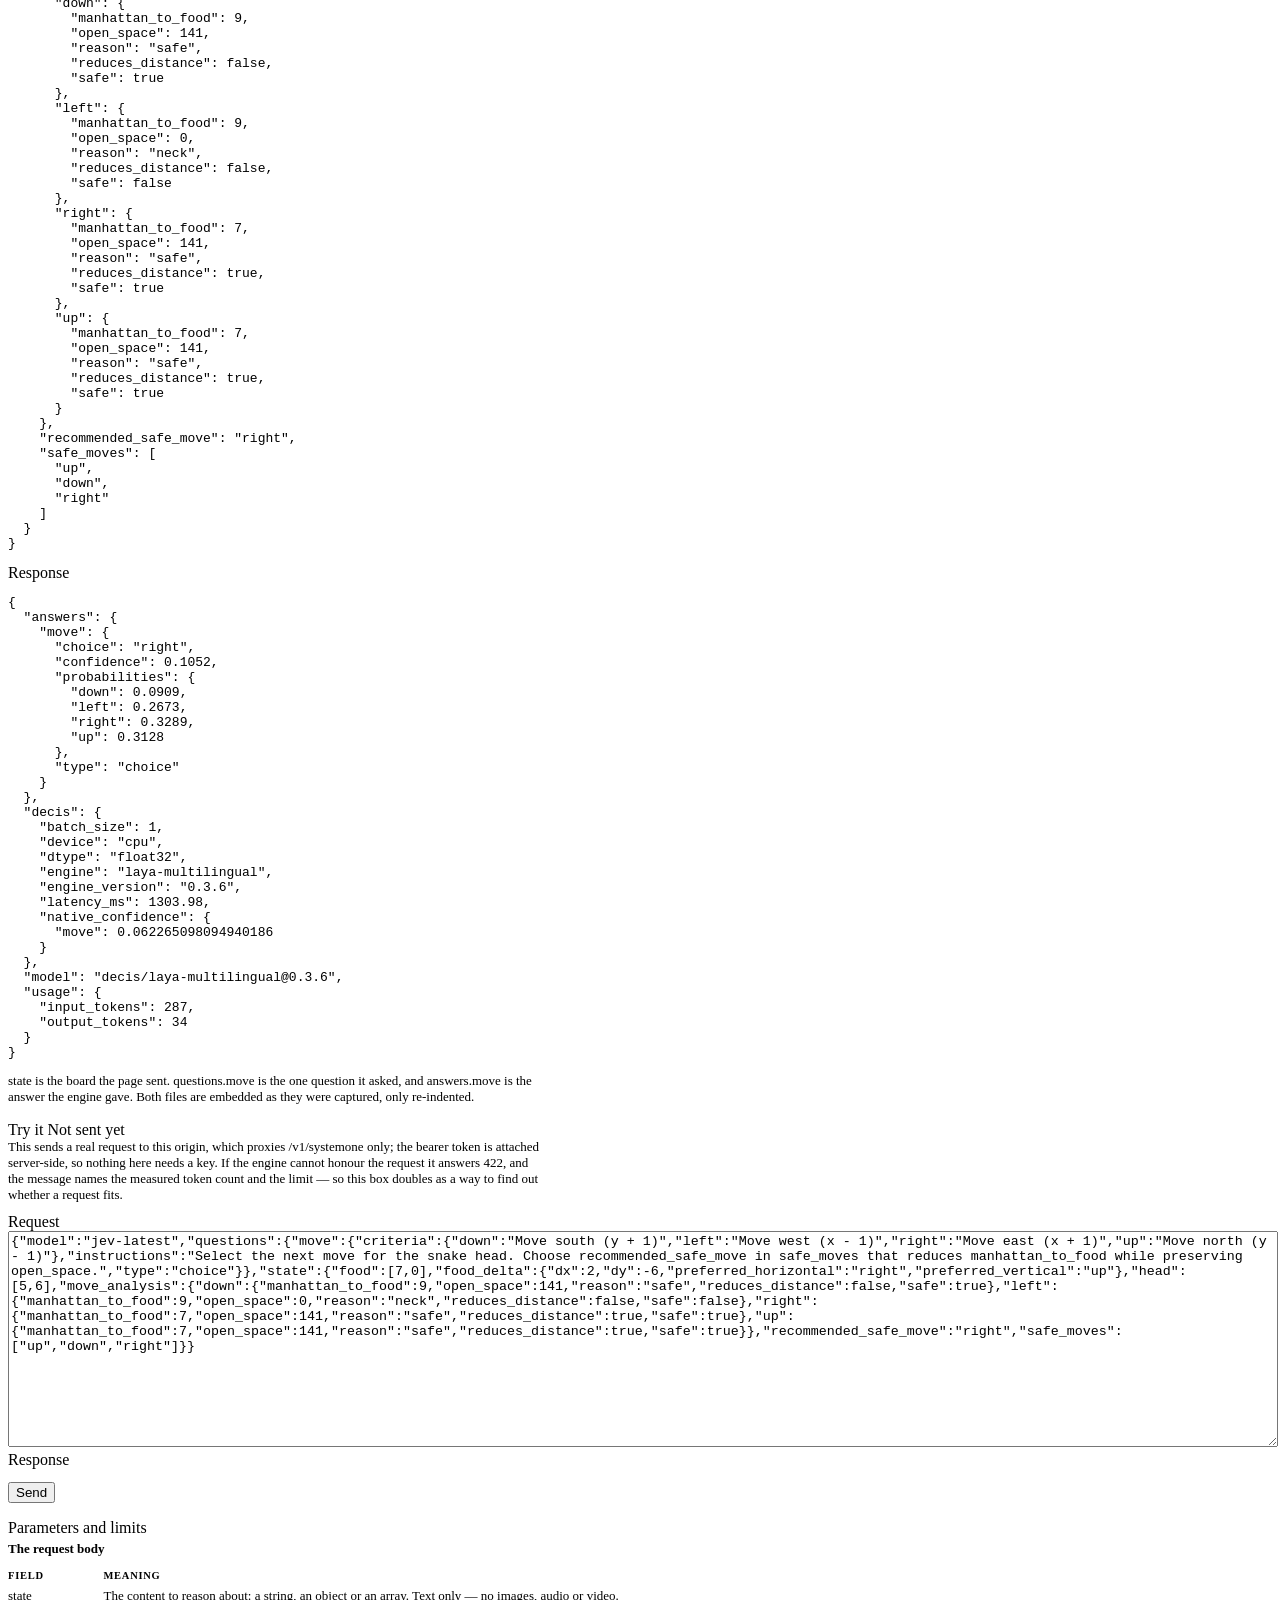
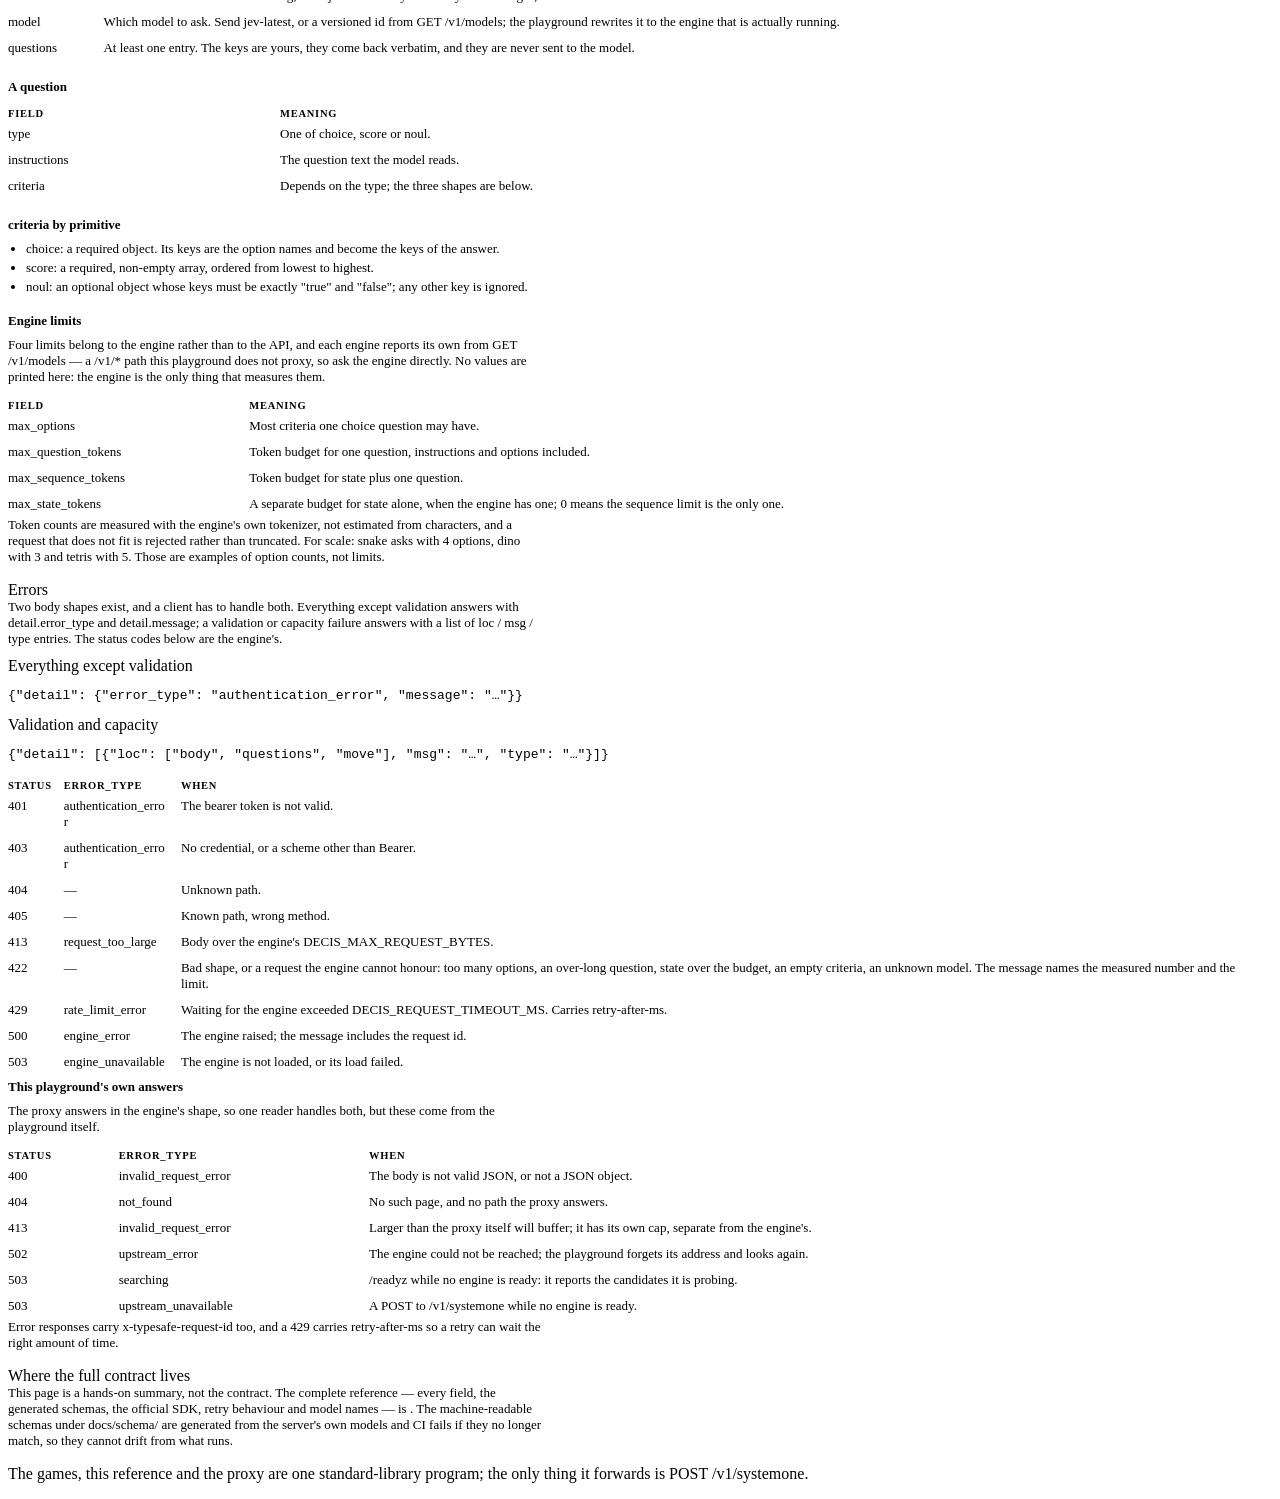
==== commit 58992b19: "docs: rewrite the guides and design records against the code The README pair got this in 8f68ca7; th" ====
--- a/playground/web/api.html
+++ b/playground/web/api.html
@@ -13,9 +13,8 @@
     names, the status codes and `POST /v1/systemone` are values a caller types, so they are
     not translated. Only the prose around them is.
   * **The examples are captured, not invented.** The request/response pair in "A real call"
-    is the snake page's own call, taken from `.scratch/api_example_request.json` and
-    `.scratch/api_example_response.json` (see `.scratch/capture_api_example.py`); the
-    numbers in it are that call's.
+    is the snake page's own call, captured from a running server (the capture script was
+    throwaway and is not checked in); the numbers in it are that call's.
   * **No number here is a measurement of ours.** The engine limits are reported by the
     engine from `GET /v1/models`, so this page points at it instead of printing a value it
     has not measured (AGENTS.md §8).
@@ -492,7 +491,7 @@
             </tr>
             <tr>
               <td class="status"><span class="tag">422</span></td>
-              <td class="mono">validation</td>
+              <td class="mono">&mdash;</td>
               <td data-i18n="err.422">
                 Bad shape, or a request the engine cannot honour: too many options, an over-long
                 question, state over the budget, an empty criteria, an unknown model. The message
